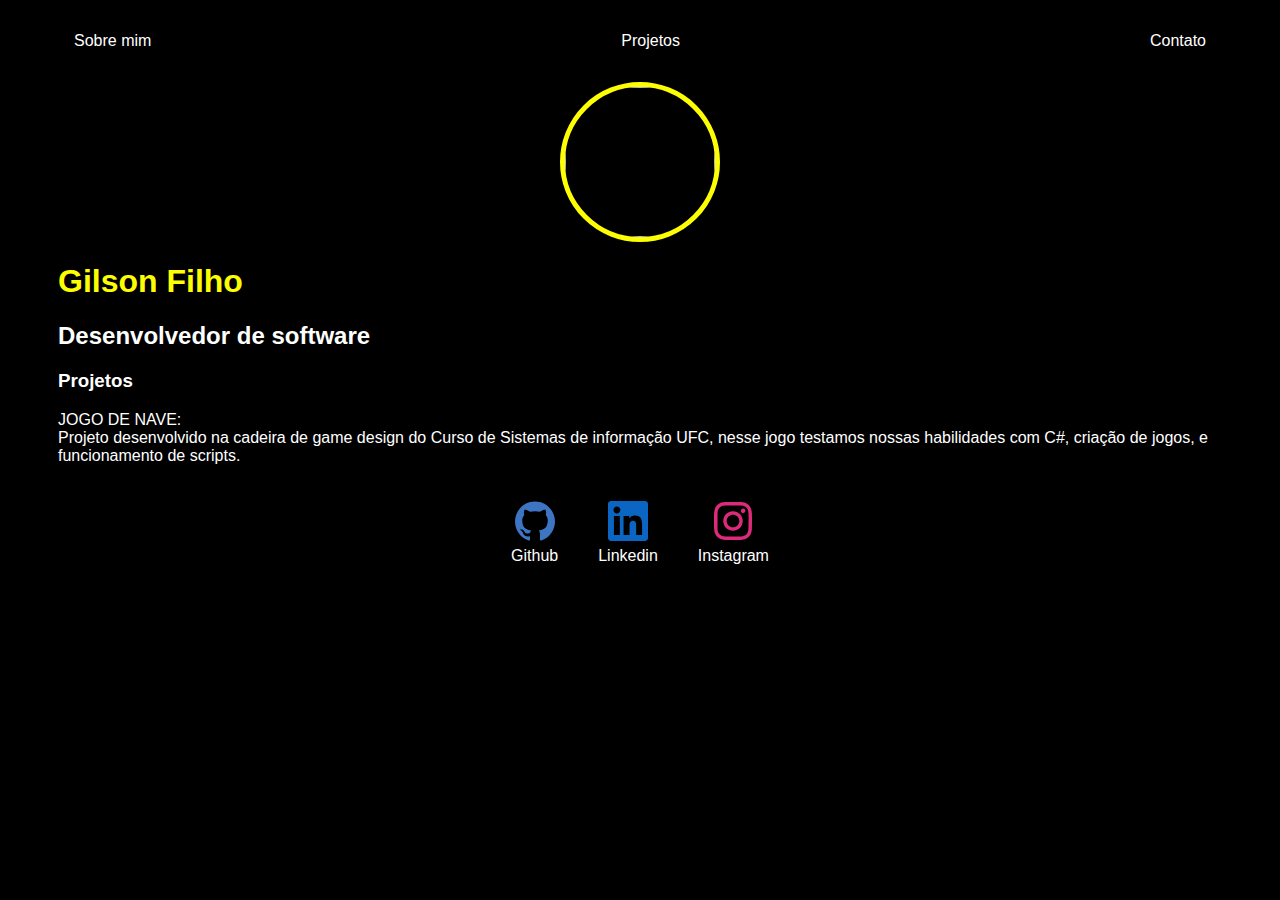
==== projetos.html @ 75e3bd49 "Update projetos.html" ====
<!DOCTYPE html>
<html>
    <head>
        <title>Gilson Filho</title>
        <meta charset="utf-8">
        <link rel="stylesheet" href="index.css">
    </head>

    <body>
        <div class="container">
            <nav>
                <ul>
                    <li>
                        <a href="index.html">Sobre mim</a>
                    </li>
                    <li>
                        <a href="projetos.html">Projetos</a>
                    </li>
                    <li>
                        <a href="contato.html">Contato</a>
                    </li>
                </ul>
            </nav>
    
            <header>
                <div class="centralizar">
                    <img src="./imagens/imagem.jpg">
                </div>
                <h1>Gilson Filho</h1>
                <h2>Desenvolvedor de software</h2>
            </header>
    
            <main>
                <section>
                    <h3>Projetos</h3>
                    <p>
                        JOGO DE NAVE: <br>
                        Projeto desenvolvido na cadeira de game design do Curso de Sistemas de informação UFC, nesse
                        jogo testamos nossas habilidades com C#, criação de jogos, e funcionamento de scripts.
                    </p>
                </section>
            </main>
    
            <footer>
                <a href="https://github.com/Gilsonfilho1" target="_blank" rel="noopener noreferrer">
                    <img src="./imagens/github.svg"></img>
                    <p>Github</p>
                </a>
                <a href="https://www.linkedin.com/in/gilson-filho-a6916722b/" target="_blank" rel="noopener noreferrer">
                    <img src="./imagens/linkedin.svg"></img>
                    <p>Linkedin</p>
                </a>
                <a href="https://www.instagram.com/gilson.filhodm/" target="_blank" rel="noopener noreferrer">
                    <img src="./imagens/instagram.svg"></img>
                    <p>Instagram</p>
                </a>
            </footer>
        </div>
        

    </body>
</html>
---- index.css ----
body {
    color: white;
    background-color: black;
    font-family: Arial, Helvetica, sans-serif;
}

ul {
    display: flex;
    justify-content: space-between;
    list-style-type: none;
    align-items: center;
    padding: 16px;
}

a {
    color: white;
    text-decoration: none;
}

header img {
    width: 150px;
    height: 150px;
    border-radius: 50%;
    border: 5px solid #fdff00;
}

.centralizar {
    text-align: center;
}

h1 {
    color: #fdff00;
}

footer img {
    width: 40px;
    height: 40px;
}

footer {
    display: flex;
    justify-content: center;
}

#git {
    width: 50px;
    height: 50px;
    display: flex;
    justify-content: center;
}

footer a {
    margin: 20px;
    text-align: center;
}

footer p {
    margin-top: 2px;
}

.container {
    padding: 0px 50px;
}

nav a:hover {
    color:#fdff00; 
}
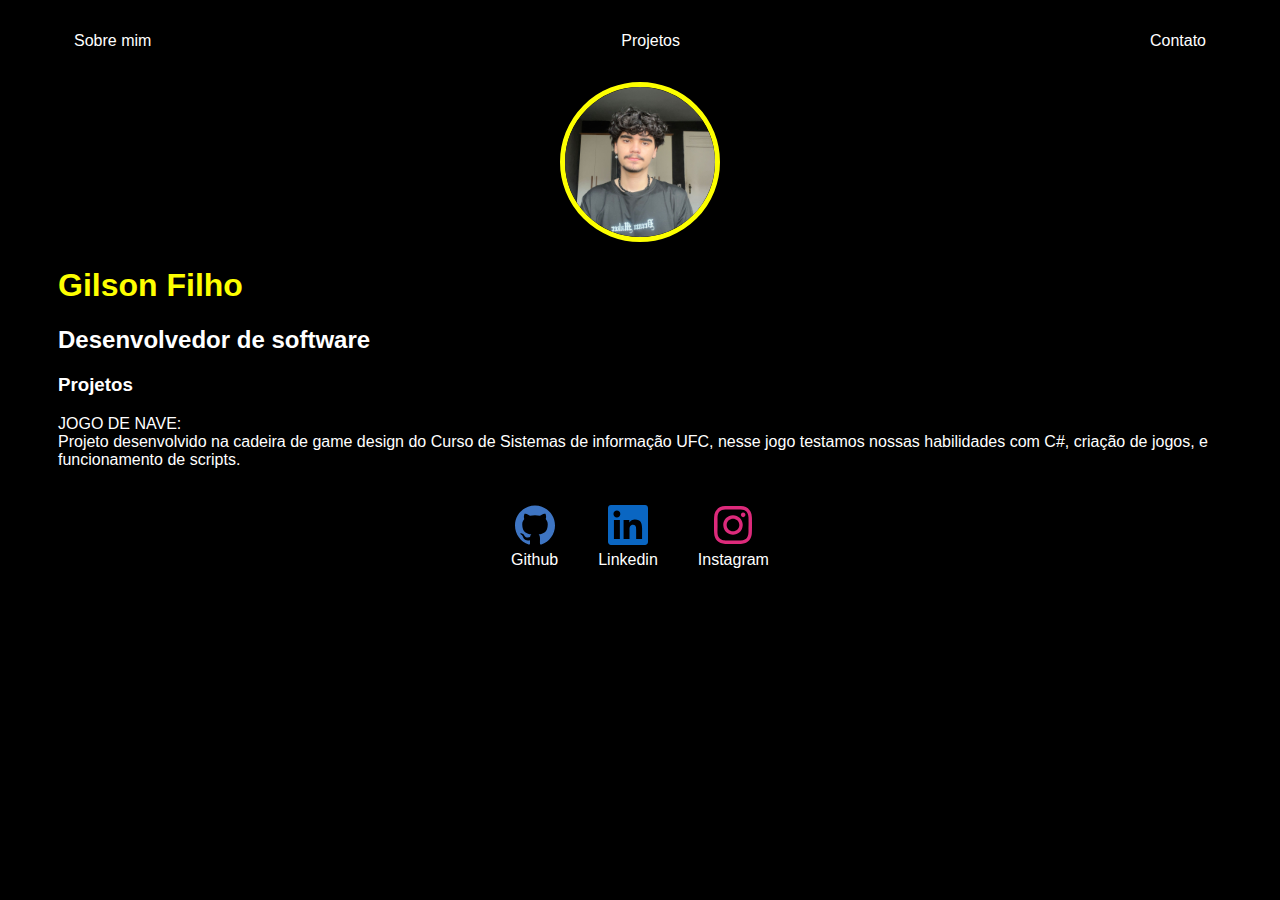
==== commit 44a19993: "Update projetos.html" ====
--- a/projetos.html
+++ b/projetos.html
@@ -24,7 +24,7 @@
     
             <header>
                 <div class="centralizar">
-                    <img src="./imagens/imagem.jpg">
+                    <img src="./imagens/imagem.jpeg">
                 </div>
                 <h1>Gilson Filho</h1>
                 <h2>Desenvolvedor de software</h2>
